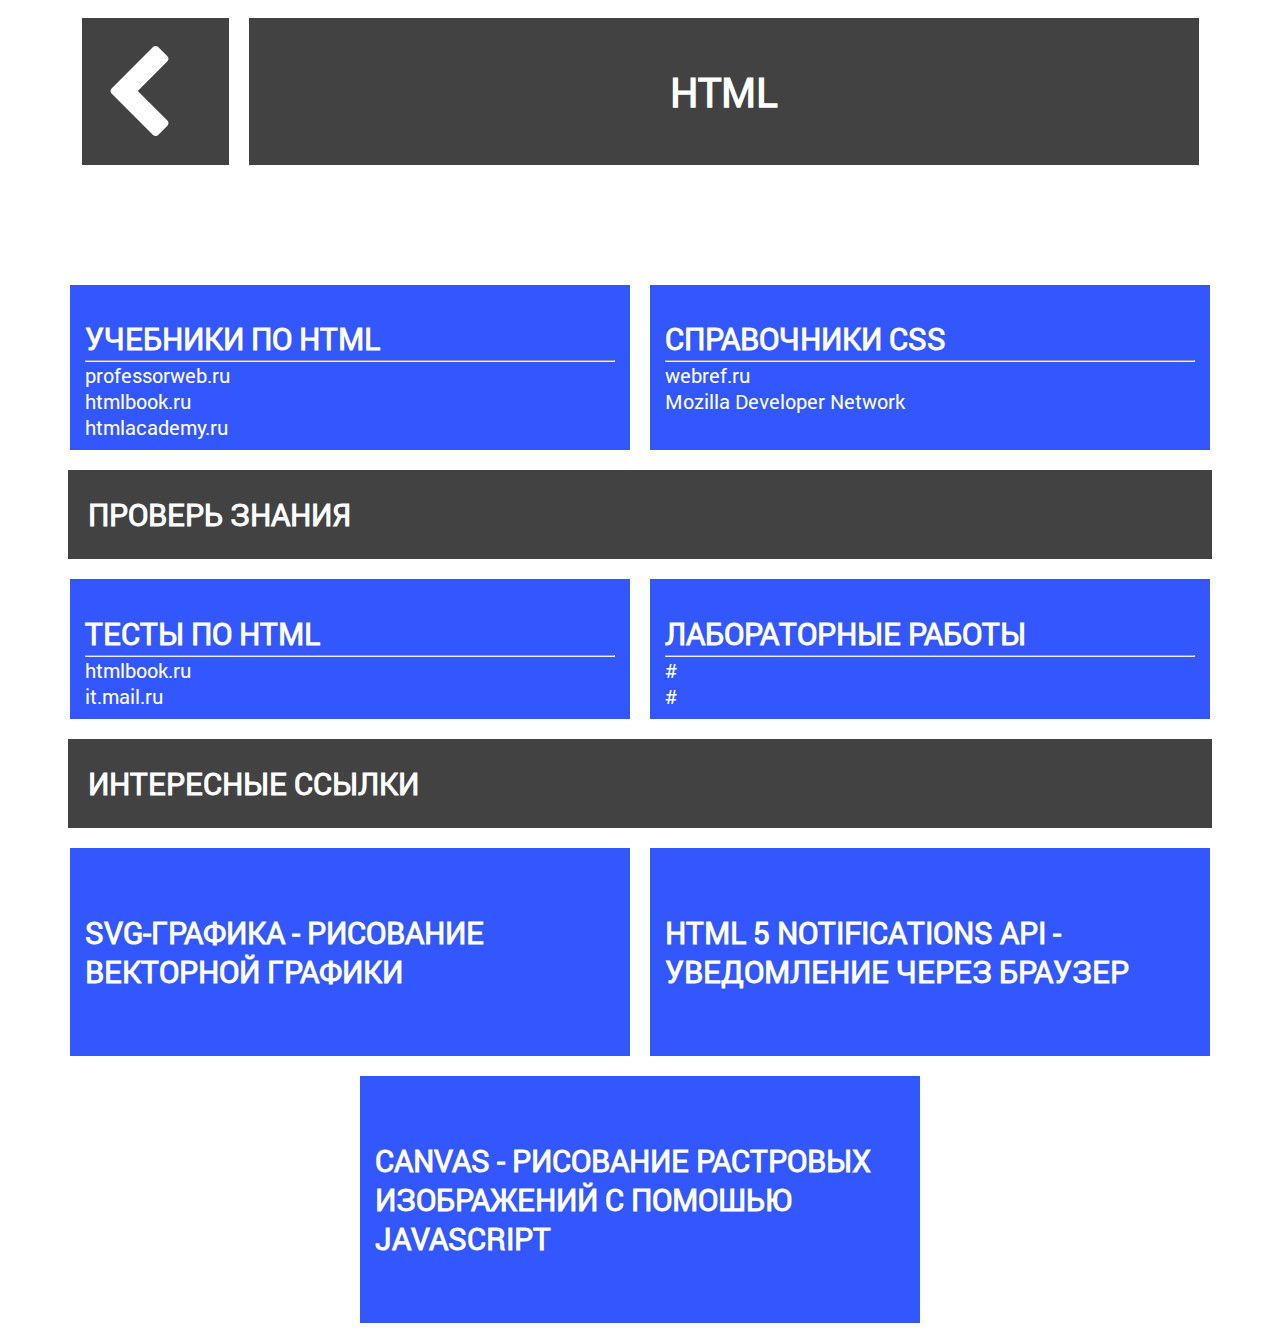
==== html.html @ 994982ff "Сайт" ====
<!DOCTYPE html>
<html lang="ru">

<head>
    <meta charset="UTF-8">
    <!-- <meta name="viewport" content="width=device-width, initial-scale=1.0">
    <meta http-equiv="X-UA-Compatible" content="ie=edge">    -->
    <link rel="stylesheet" href="css/fonts.css" />
    <link rel="stylesheet" href="css/main.css" />
    <link rel="stylesheet" href="css/media.css" />
    <link rel="stylesheet" href="css/bootstrap-grid.css" />
    <link rel="stylesheet" href="css/font-awesome.min.css">
    <title>HTML</title>
</head>

<body>
    <header>
        <div class="container">
            <div class="row justify-content-center">
                <a href="index.html" class="col back button">
                    <h3 class="fa fa-chevron-left fa-5x" aria-hidden="true"></h3>
                </a>
                <div class="col jheader">
                    <h1>html</h1>
                </div>
            </div>
        </div>
    </header>
    <article>
        <div class="container-fluid">
            <div class="row  justify-content-center">
                <div class="col blog">
                    <h2 style="margin-bottom: 2px">Учебники по html</h2>
                    <hr>
                    <a href="https://professorweb.ru/my/html/html5/level1/html5_index.php"> professorweb.ru</a>
                    <a href="http://htmlbook.ru/html5"> htmlbook.ru</a>
                    <a href="https://htmlacademy.ru">htmlacademy.ru</a>
                </div>
                <div class="col blog">
                    <h2 style="margin-bottom: 2px">справочники css</h2>
                    <hr>
                    <a href="https://webref.ru/html">webref.ru</a>
                    <a href="https://developer.mozilla.org/ru/docs/Web/HTML">Mozilla Developer Network</a>                  
                </div>
            </div>
        </div>
        <div class="container-fluid">
            <div class="row justify-content-center">
                <div class="col header">
                    <h2 style="margin: 5px !important">Проверь знания</h2>
                </div>
            </div>
            <div class="row  justify-content-center">
                <div class="col blog">
                    <h2 style="margin-bottom: 2px">Тесты по HTML</h2>
                    <hr>
                    <a href="http://htmlbook.ru/quiz/html5">htmlbook.ru</a>
                    <a href="https://certification.mail.ru/tests/html/start/">it.mail.ru</a>
                </div>
                <div class="col blog">
                    <h2 style="margin-bottom: 2px">Лабораторные работы</h2>
                    <hr>
                    <a href="#">#</a>
                    <a href="#">#</a>
                </div>
            </div>            
        <div class="container-fluid">
                <div class="row justify-content-center">
                        <div class="col header">
                            <h2 style="margin: 5px !important">Интересные ссылки</h2>
                        </div>
                    </div>
                    <div class="row  justify-content-center">                                                    
                                <a href="https://habrahabr.ru/post/157087/" class="col button">                    
                                   <h2>SVG-графика - рисование векторной графики</h2>                    
                                </a>
                                <a href="https://habrahabr.ru/post/183630/" class="col button">                    
                                    <h2>HTML 5 Notifications API - уведомление через браузер</h2>                                        
                                </a>
                                <a href="https://habrahabr.ru/post/111308/" class="col button">                    
                                    <h2>CANVAS - рисование растровых изображений с помошью javascript</h2>                    
                                </a>     
                    </div>
        </div>
    </article>
</body>
</html>
---- css/fonts.css ----
/* font-family: "RobotoRegular"; */
@font-face {
	font-family: "RobotoRegular";
	src: url("../fonts/RobotoRegular/RobotoRegular.eot");
	src: url("../fonts/RobotoRegular/RobotoRegular.eot?#iefix")format("embedded-opentype"),
	url("../fonts/RobotoRegular/RobotoRegular.woff") format("woff"),
	url("../fonts/RobotoRegular/RobotoRegular.ttf") format("truetype");
	font-style: normal;
	font-weight: normal;
}
/* font-family: "RobotoLight"; */
@font-face {
	font-family: "RobotoLight";
	src: url("../fonts/RobotoLight/RobotoLight.eot");
	src: url("../fonts/RobotoLight/RobotoLight.eot?#iefix")format("embedded-opentype"),
	url("../fonts/RobotoLight/RobotoLight.woff") format("woff"),
	url("../fonts/RobotoLight/RobotoLight.ttf") format("truetype");
	font-style: normal;
	font-weight: normal;
}
/* font-family: "RobotoMedium"; */
@font-face {
	font-family: "RobotoMedium";
	src: url("../fonts/RobotoMedium/RobotoMedium.eot");
	src: url("../fonts/RobotoMedium/RobotoMedium.eot?#iefix")format("embedded-opentype"),
	url("../fonts/RobotoMedium/RobotoMedium.woff") format("woff"),
	url("../fonts/RobotoMedium/RobotoMedium.ttf") format("truetype");
	font-style: normal;
	font-weight: normal;
}
/* font-family: "RobotoBold"; */
@font-face {
	font-family: "RobotoBold";
	src: url("../fonts/RobotoBold/RobotoBold.eot");
	src: url("../fonts/RobotoBold/RobotoBold.eot?#iefix")format("embedded-opentype"),
	url("../fonts/RobotoBold/RobotoBold.woff") format("woff"),
	url("../fonts/RobotoBold/RobotoBold.ttf") format("truetype");
	font-style: normal;
	font-weight: normal;
}
---- css/main.css ----
body {
	font-family: "RobotoRegular", sans-serif;
	font-size: 20px;
	/* background-color: #646464; */
}

h1,h2{
	color: white;	
	/* padding: 13px;	 */
	text-transform: uppercase;
	text-align: center;
	vertical-align: middle;  
}
h2{
	text-align:start !important;
}
h3{
	color: white;	 
	text-transform: uppercase; 
	/* text-align: center;  */
	vertical-align: middle;   
	margin: auto;
	padding-top: 6px;
	text-decoration:none;
		 
}
article{
	 margin-top: 100px; 
	
}
.button {
	padding: 40px;	
	margin: 10px;
	background-color: rgb(50, 87, 255);	 	 
	/* background-color: #424242; */
	/* text-decoration:none;	 */
	min-width: 560px !important;
	max-width: 560px !important;
	
}
.button:hover {
border: white solid 1px;
}
a:hover{
	border-bottom: white 2px solid;
}
.centre{
	padding-left:0 auto !important;
	padding-right:0 auto !important;

}
.header{
	padding: 20px;	
	margin: 10px;	 	 
	background-color: #424242;	
	min-width: 1144px !important;
	max-width: 1144px !important;  
 }
.back{
	padding: 20px !important;	
	margin: 10px;	 	 
	background-color: #424242;	
	min-width: 147px !important;
	max-width: 147px !important;  
 }
.jheader{
	padding: 20px;	
	margin: 10px;	 	 
	background-color: #424242;
		
	min-width: 950px !important;
	max-width: 950px !important;  
 }
.blog{
	padding: 10px;
	margin: 10px;	 	 
	/* background-color: #424242; */
	background-color: rgb(50, 87, 255);
	text-decoration:none;	
	min-width: 560px !important;
	max-width: 560px !important; 
	
 }
 a{
	text-decoration:none;
	display: table;
	color:white;
 }
 .button2{
	background-color: black;	
	padding: 13px;	
	border: azure solid 1px;

 }
 hr{
	margin: 0;
 }
---- css/media.css ----
/*==========  Desktop First Method  ==========*/

/* Large Devices, Wide Screens */
@media only screen and (max-width : 1174px) {
    .header{
        padding: 20px;	
        margin: 10px;	 	 
        background-color: #424242;	
        min-width: 560px !important;
        max-width: 560px !important;         
    } 
    .jheader{
        padding: 20px;	
        margin: 10px;	 	 
        background-color: #424242;	
        min-width: 413px !important;
        max-width: 413px !important;         
    } 
    
}

/* Medium Devices, Desktops */
@media only screen and (max-width : 992px) {
    
}

/* Small Devices, Tablets */
@media only screen and (max-width : 768px) {
    
}

/* Extra Small Devices, Phones */
@media only screen and (max-width : 480px) {

}

/* Custom, iPhone Retina */
@media only screen and (max-width : 320px) {

}


/*==========  Mobile First Method  ==========*/

/* Custom, iPhone Retina */
@media only screen and (min-width : 320px) {

}

/* Extra Small Devices, Phones */
@media only screen and (min-width : 480px) {

}

/* Small Devices, Tablets */
@media only screen and (min-width : 768px) {

}

/* Medium Devices, Desktops */
@media only screen and (min-width : 992px) {

}

 /* Large Devices, Wide Screens */
@media only screen and (min-width : 1200px) {

}
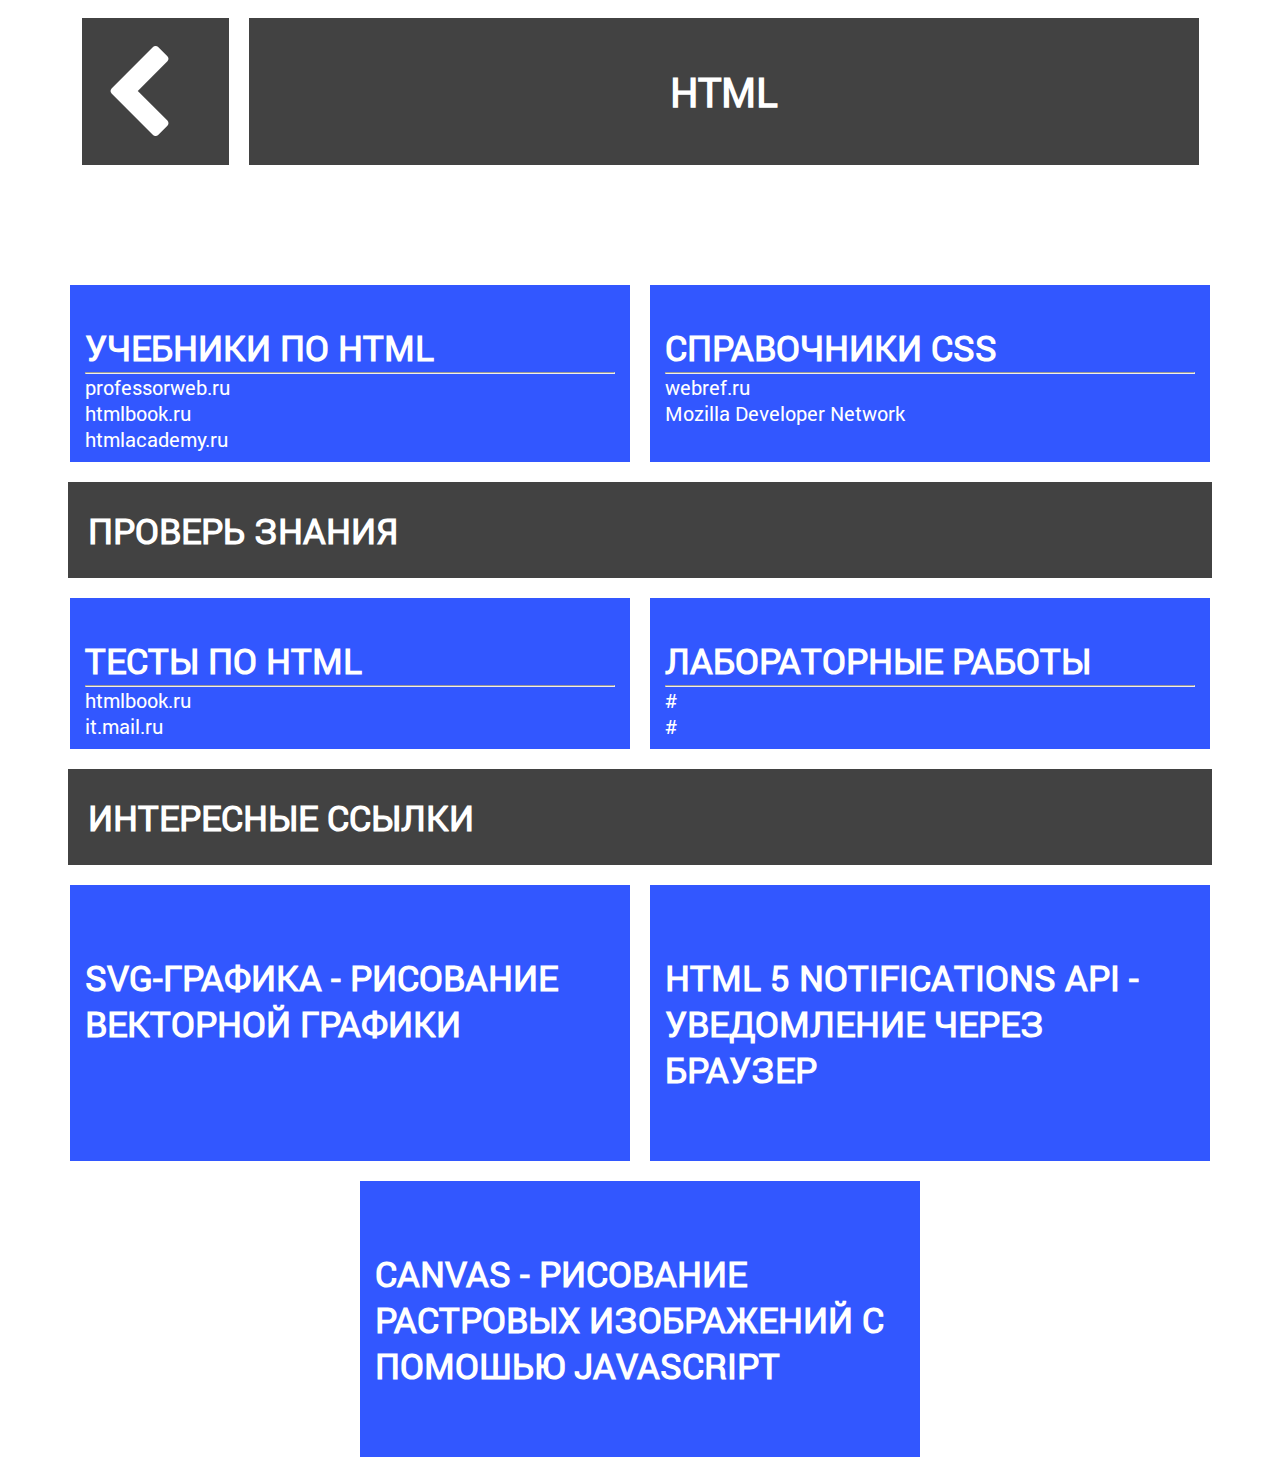
==== commit 14fd2460: "Add files via upload" ====
--- a/html.html
+++ b/html.html
@@ -71,7 +71,7 @@
                         </div>
                     </div>
                     <div class="row  justify-content-center">                                                    
-                                <a href="https://habrahabr.ru/post/157087/" class="col button">                    
+                                <a href="https://habrahabr.ru/post/157087/" class="col button" style="padding:40px 15px 82px;">                    
                                    <h2>SVG-графика - рисование векторной графики</h2>                    
                                 </a>
                                 <a href="https://habrahabr.ru/post/183630/" class="col button">                    
--- a/css/main.css
+++ b/css/main.css
@@ -10,12 +10,15 @@
 	/* padding: 13px;	 */
 	text-transform: uppercase;
 	text-align: center;
-	vertical-align: middle;  
+	vertical-align: middle;
+	
+
 }
 h2{
 	text-align:start !important;
+	font-size: 35px;
 }
-h3{
+h3,h4{
 	color: white;	 
 	text-transform: uppercase; 
 	/* text-align: center;  */
@@ -23,7 +26,13 @@
 	margin: auto;
 	padding-top: 6px;
 	text-decoration:none;
-		 
+}
+h4{
+	float: right;
+	width:420px;
+	border-left:white solid 2px;
+	padding-left:20px ;
+	padding-right:20px;
 }
 article{
 	 margin-top: 100px; 
@@ -95,7 +104,7 @@
  }
  hr{
 	margin: 0;
- }
+}
 
 
 
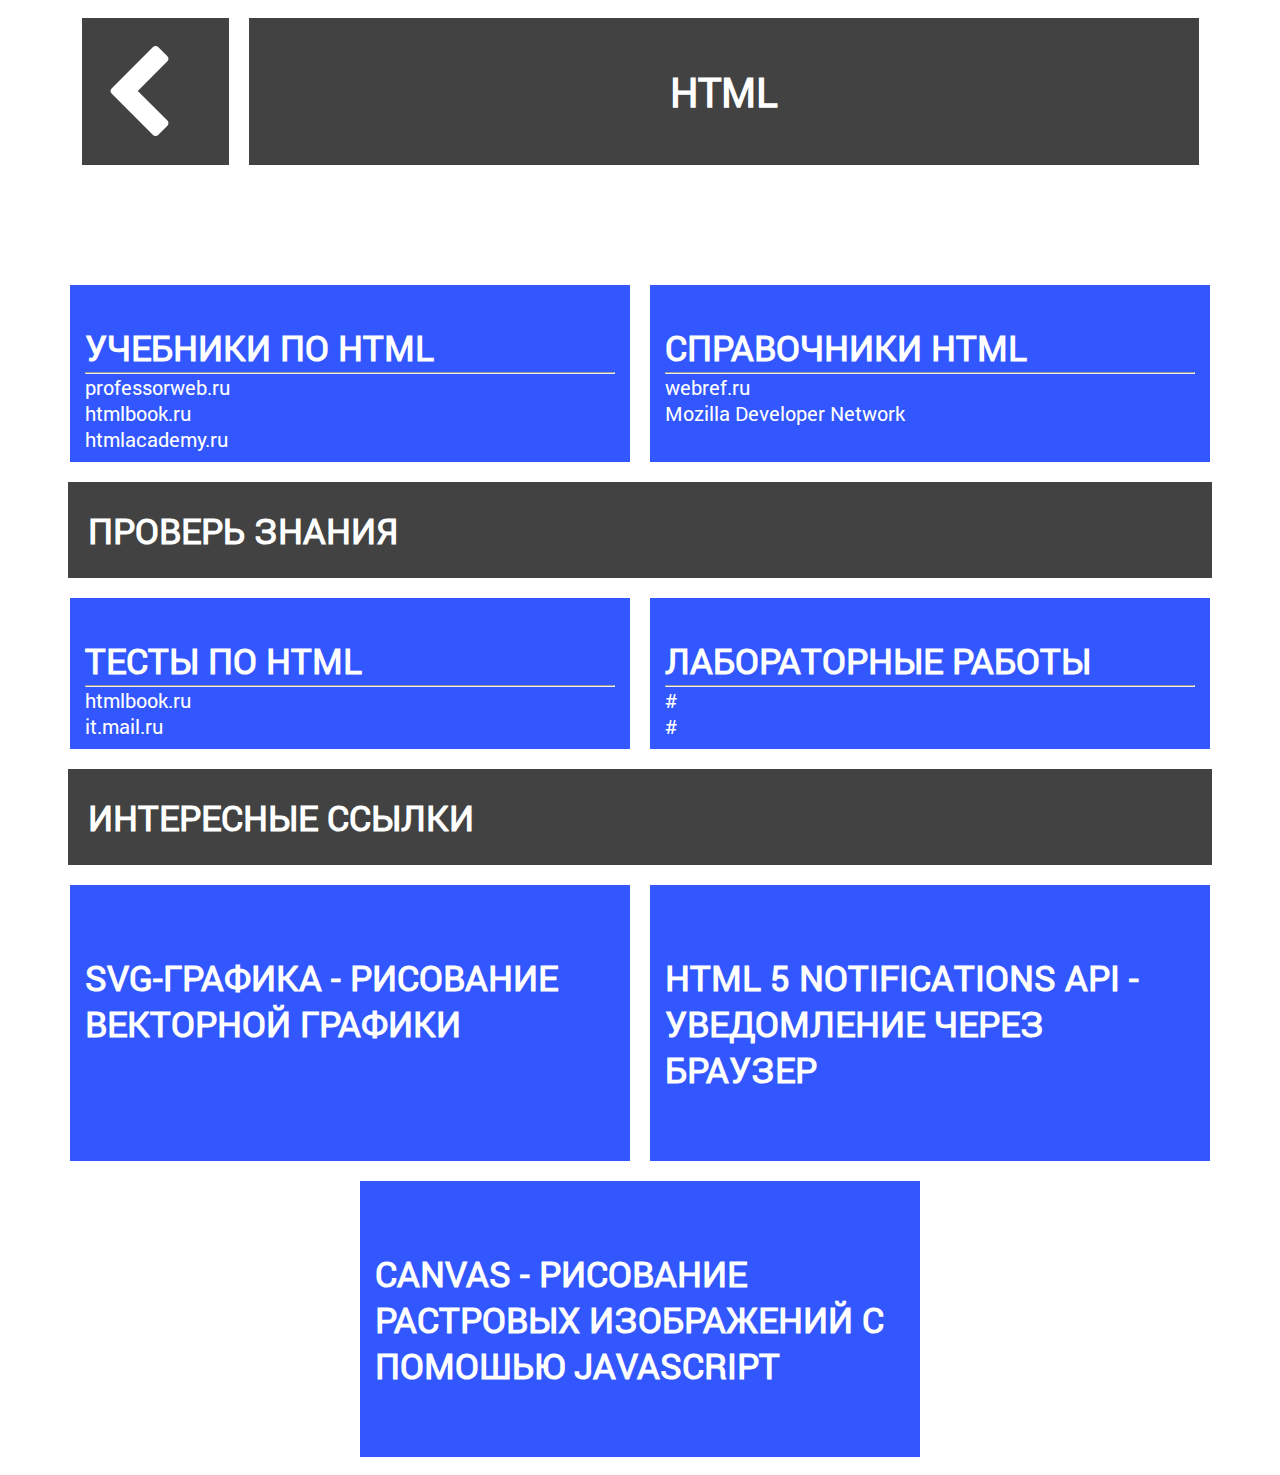
==== commit 84cd2775: "Update html.html" ====
--- a/html.html
+++ b/html.html
@@ -30,14 +30,14 @@
         <div class="container-fluid">
             <div class="row  justify-content-center">
                 <div class="col blog">
-                    <h2 style="margin-bottom: 2px">Учебники по html</h2>
+                    <h2 style="margin-bottom: 2px">Учебники по HTML</h2>
                     <hr>
                     <a href="https://professorweb.ru/my/html/html5/level1/html5_index.php"> professorweb.ru</a>
                     <a href="http://htmlbook.ru/html5"> htmlbook.ru</a>
                     <a href="https://htmlacademy.ru">htmlacademy.ru</a>
                 </div>
                 <div class="col blog">
-                    <h2 style="margin-bottom: 2px">справочники css</h2>
+                    <h2 style="margin-bottom: 2px">справочники HTML</h2>
                     <hr>
                     <a href="https://webref.ru/html">webref.ru</a>
                     <a href="https://developer.mozilla.org/ru/docs/Web/HTML">Mozilla Developer Network</a>                  
@@ -84,4 +84,4 @@
         </div>
     </article>
 </body>
-</html>+</html>
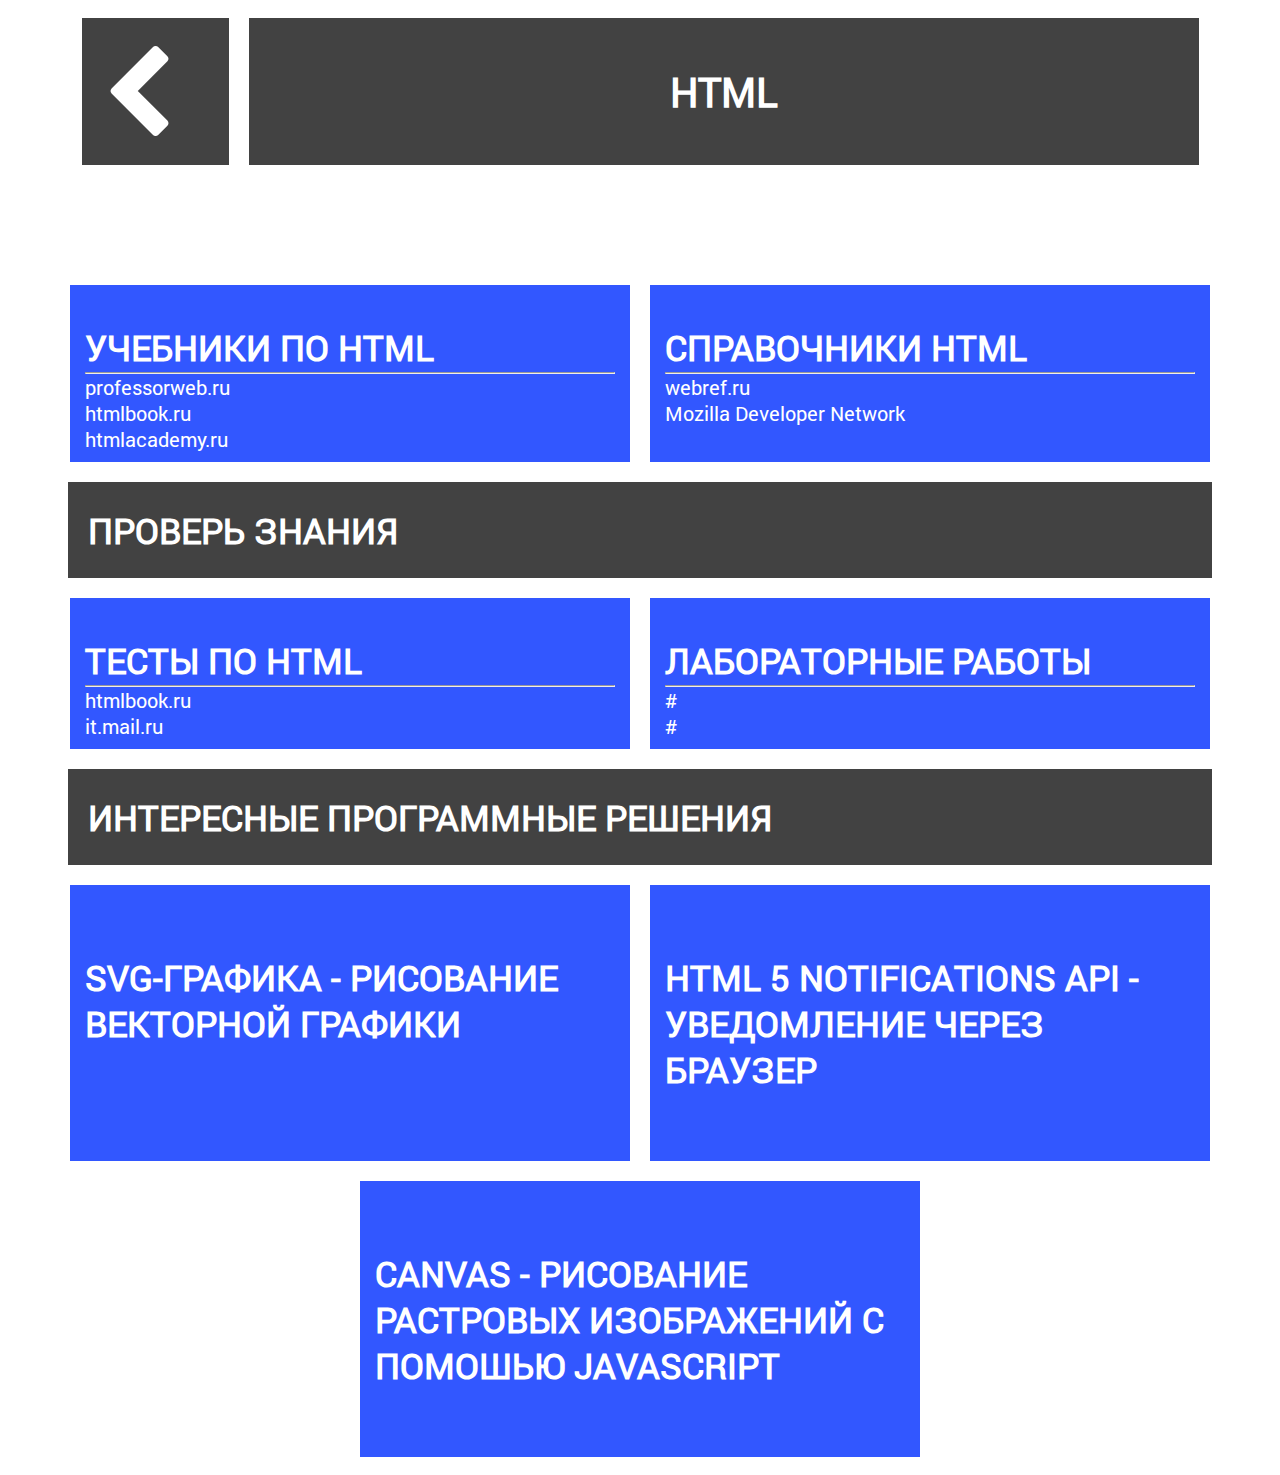
==== commit 741b4987: "Update html.html" ====
--- a/html.html
+++ b/html.html
@@ -67,7 +67,7 @@
         <div class="container-fluid">
                 <div class="row justify-content-center">
                         <div class="col header">
-                            <h2 style="margin: 5px !important">Интересные ссылки</h2>
+                            <h2 style="margin: 5px !important">Интересные программные решения</h2>
                         </div>
                     </div>
                     <div class="row  justify-content-center">                                                    
